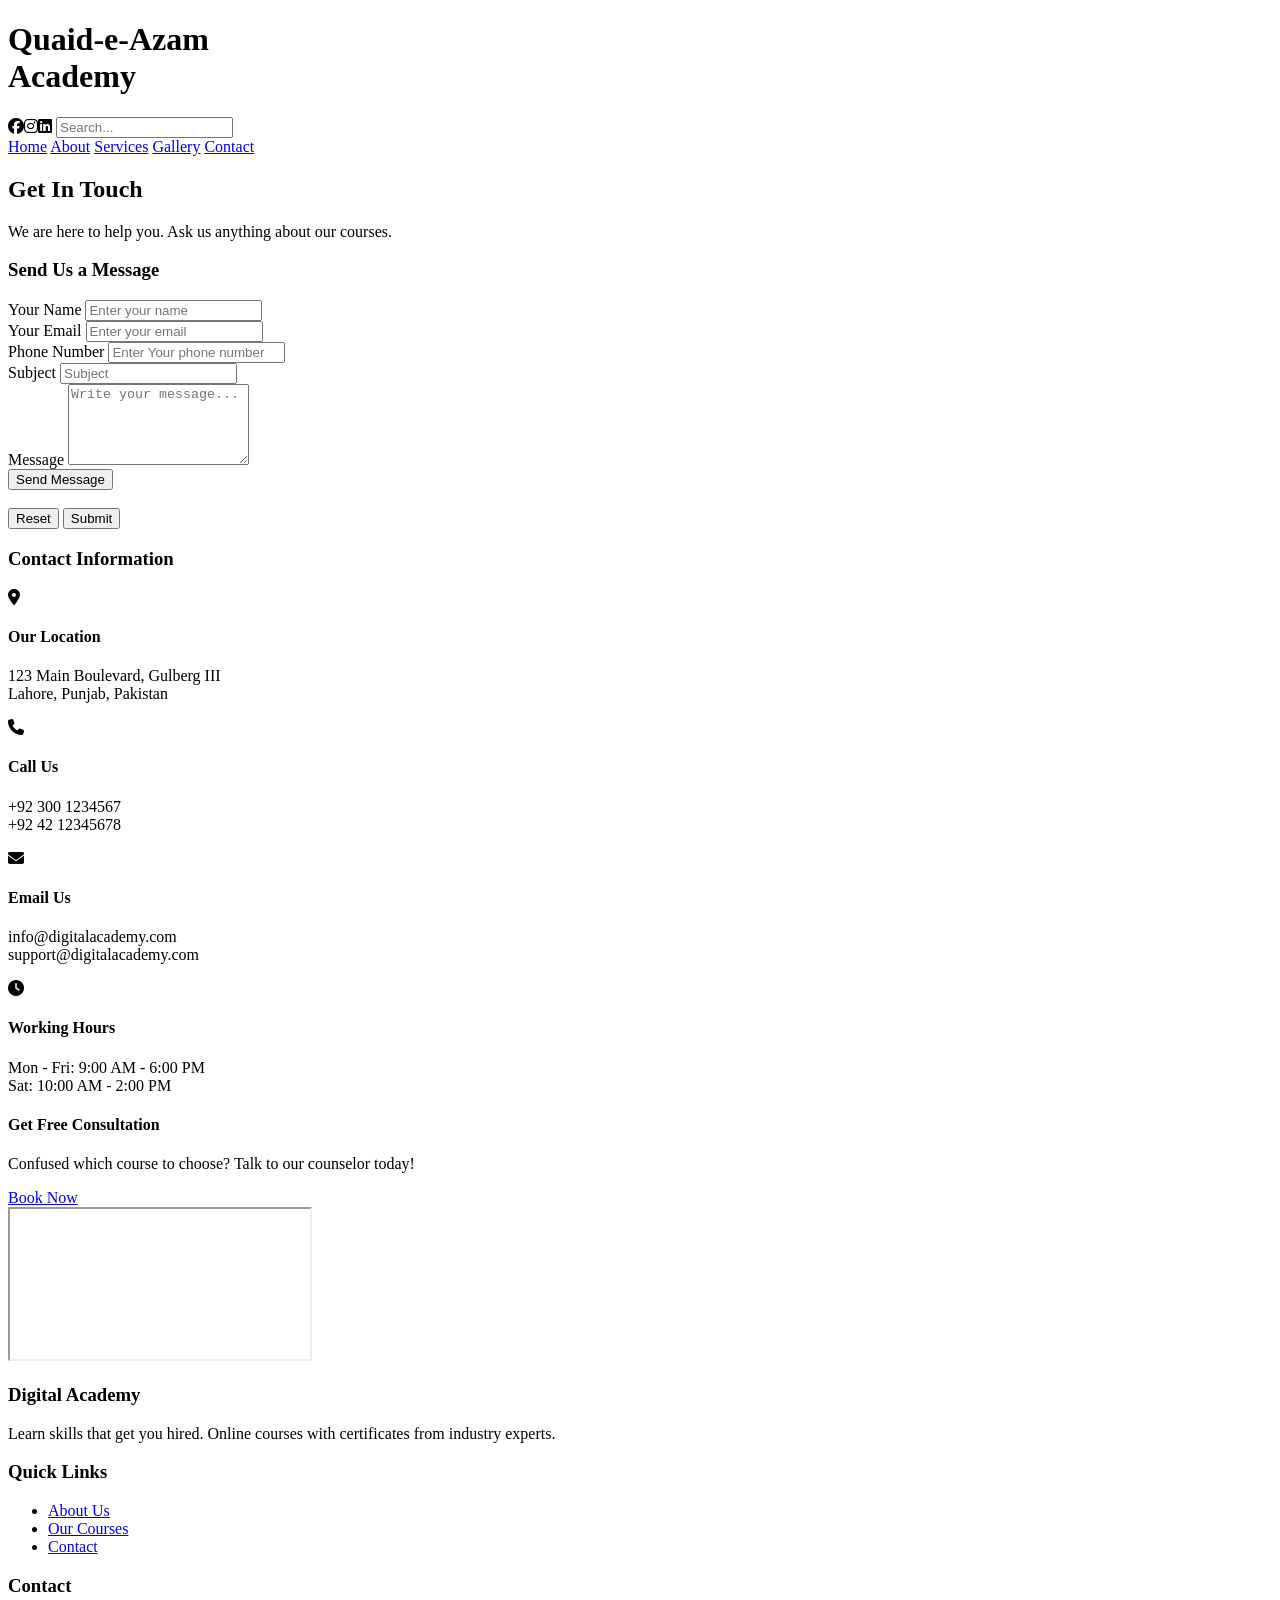
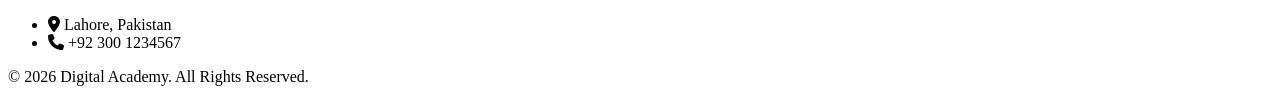
==== business-website/contact.html @ 747c1a66 "Add files via upload" ====
<!DOCTYPE html>
<html lang="en">
<head>
    <meta charset="UTF-8">
    <meta name="viewport" content="width=device-width, initial-scale=1.0">
    <title>Contact Us - Digital Academy</title>
    <link rel="stylesheet" href="https://cdnjs.cloudflare.com/ajax/libs/font-awesome/6.5.0/css/all.min.css">
    <link rel="stylesheet" href="e:\business-website\css\style.css">
</head>
<body>

    <!-- HEADER -->
    <div class="top-bar">
        <div class="logo"><h1>Quaid-e-Azam <br> Academy</h1></div>
        <div class="social-search">
            <i class="fab fa-facebook"></i><i class="fab fa-instagram"></i><i class="fab fa-linkedin"></i>
            <input type="text" placeholder="Search...">
        </div>
    </div>

    <!-- NAVBAR -->
    <nav>
        <a href="index.html">Home</a>
        <a href="about.html">About</a>
        <a href="services.html">Services</a>
        <a href="file:///E:/business-website/gellery.html">Gallery</a>
        <a href="contact.html" class="active">Contact</a>
    </nav>

    <!-- CONTACT SECTION -->
    <div class="container">
        <div class="page-title">
            <h2>Get In Touch</h2>
            <p>We are here to help you. Ask us anything about our courses.</p>
        </div>

        <div class="contact-box">
            <!-- LEFT: FORM -->
            <div class="form-card">
                <h3>Send Us a Message</h3>
                <form>
                    <div class="form-group">
                        <label>Your Name</label>
                        <input type="text" placeholder="Enter your name" required>
                    </div>
                    <div class="form-group">
                        <label>Your Email</label>
                        <input type="email" placeholder="Enter your email" required>
                    </div>
                     <div class="form-group">
                        <label>Phone Number</label>
                        <input type="int" placeholder="Enter Your phone number" required>
                     </div>
                    <div class="form-group">
                        <label>Subject</label>
                        <input type="text" placeholder="Subject">
                    </div>
                    <div class="form-group">
                        <label>Message</label>
                        <textarea rows="5" placeholder="Write your message..." required></textarea>
                    </div>
                    <button type="submit" class="btn-submit">Send Message</button> 
                    <br><br>
                    <button type="submit" class="btn-submit">Reset</button> <button type="submit" class="btn-submit">Submit</button>
                </form>
            </div>

            <!-- RIGHT: INFO -->
            <div class="info-card">
                <h3>Contact Information</h3>
                <div class="info-item">
                    <i class="fas fa-location-dot"></i>
                    <div>
                        <h4>Our Location</h4>
                        <p>123 Main Boulevard, Gulberg III<br>Lahore, Punjab, Pakistan</p>
                    </div>
                </div>
                <div class="info-item">
                    <i class="fas fa-phone"></i>
                    <div>
                        <h4>Call Us</h4>
                        <p>+92 300 1234567<br>+92 42 12345678</p>
                    </div>
                </div>
                <div class="info-item">
                    <i class="fas fa-envelope"></i>
                    <div>
                        <h4>Email Us</h4>
                        <p>info@digitalacademy.com<br>support@digitalacademy.com</p>
                    </div>
                </div>
                <div class="info-item">
                    <i class="fas fa-clock"></i>
                    <div>
                        <h4>Working Hours</h4>
                        <p>Mon - Fri: 9:00 AM - 6:00 PM<br>Sat: 10:00 AM - 2:00 PM</p>
                    </div>
                </div>
                   <div class="contact">
    <h4>Get Free Consultation</h4>
    <P>Confused which course to choose? Talk to our counselor today!</p>
    <a href="contact.html" >Book Now</a>
</div>
            </div>
        </div>

        <!-- GOOGLE MAP -->
        <div class="map">
            <iframe src="https://www.google.com/maps/embed?pb=!1m18!1m12!1m3!1d27225.5!2d74.3587!3d31.5204!2m3!1f0!2f0!3f0!3m2!1i1024!2i768!4f13.1!3m3!1m2!1s0x0%3A0x0!2zMzHCsDMxJzEzLjQiTiA3NMKwMjEnMzEuMyJF!5e0!3m2!1sen!2s!4v123456789"></iframe>
        </div>
    </div>

    <!-- FOOTER -->
    <footer>
        <div class="footer-grid">
            <div>
                <h3>Digital Academy</h3>
                <p>Learn skills that get you hired. Online courses with certificates from industry experts.</p>
            </div>
            <div>
                <h3>Quick Links</h3>
                <ul>
                    <li><a href="about.html">About Us</a></li>
                    <li><a href="services.html">Our Courses</a></li>
                    <li><a href="contact.html">Contact</a></li>
                </ul>
            </div>
            <div>
                <h3>Contact</h3>
                <ul>
                    <li><i class="fas fa-location-dot"></i> Lahore, Pakistan</li>
                    <li><i class="fas fa-phone"></i> +92 300 1234567</li>
                </ul>
            </div>
        </div>
        <div class="footer-bottom">
            <p>&copy; 2026 Digital Academy. All Rights Reserved.</p>
        </div>
    </footer>

      <script>
  document.addEventListener("DOMContentLoaded", function() {
    const form = document.querySelector(".form-card form");

    // Message show karne ke liye box bana dete hain
    const msgBox = document.createElement("div");
    msgBox.style.marginTop = "15px";
    msgBox.style.padding = "12px";
    msgBox.style.borderRadius = "6px";
    msgBox.style.fontWeight = "500";
    msgBox.style.display = "none";
    form.appendChild(msgBox);

    form.addEventListener("submit", function(e) {
        e.preventDefault(); // page reload na ho

        // Saare inputs le lo
        const name = form.querySelector('input[placeholder="Enter your name"]').value.trim();
        const email = form.querySelector('input[type="email"]').value.trim();
        const phone = form.querySelector('input[placeholder="Enter Your phone number"]').value.trim();
        const subject = form.querySelector('input[placeholder="Subject"]').value.trim();
        const message = form.querySelector("textarea").value.trim();

        let error = "";

        // Validation Check
        if(name === "") {
            error = "❌ Please enter your full name";
        }
        else if(email === "") {
            error = "❌ Please enter your email address";
        }
        else if(!/^[^\s@]+@[^\s@]+\.[^\s@]+$/.test(email)) {
            error = "❌ Please enter a valid email. Ex: name@email.com";
        }
        else if(phone === "") {
            error = "❌ Please enter your phone number";
        }
        else if(!/^[0-9]{11}$/.test(phone)) {
            error = "❌ Phone number must be 11 digits. Ex: 03001234567";
        }
        else if(message === "") {
            error = "❌ Please write your message";
        }

        // Agar error hai to red me show karo
        if(error !== "") {
            msgBox.style.display = "block";
            msgBox.style.background = "#ffe6e6";
            msgBox.style.color = "#cc0000";
            msgBox.style.border = "1px solid #cc0000";
            msgBox.innerHTML = error;
            return;
        }

        // Agar sab sahi hai to success
        msgBox.style.display = "block";
        msgBox.style.background = "#e6ffea";
        msgBox.style.color = "#006600";
        msgBox.style.border = "1px solid #006600";
        msgBox.innerHTML = "✅ Thank you " + name + "! Your message has been sent successfully. We will contact you soon.";

        // 3 sec baad form reset aur message hide
        setTimeout(() => {
            form.reset();
            msgBox.style.display = "none";
        }, 3000);

        // Yahan data console me aa jaye ga. Baad me isko PHP/Node se connect kar sakte ho
        console.log("Form Data:", {name, email, phone, subject, message});
    });
});
</script>

</body>
</html>
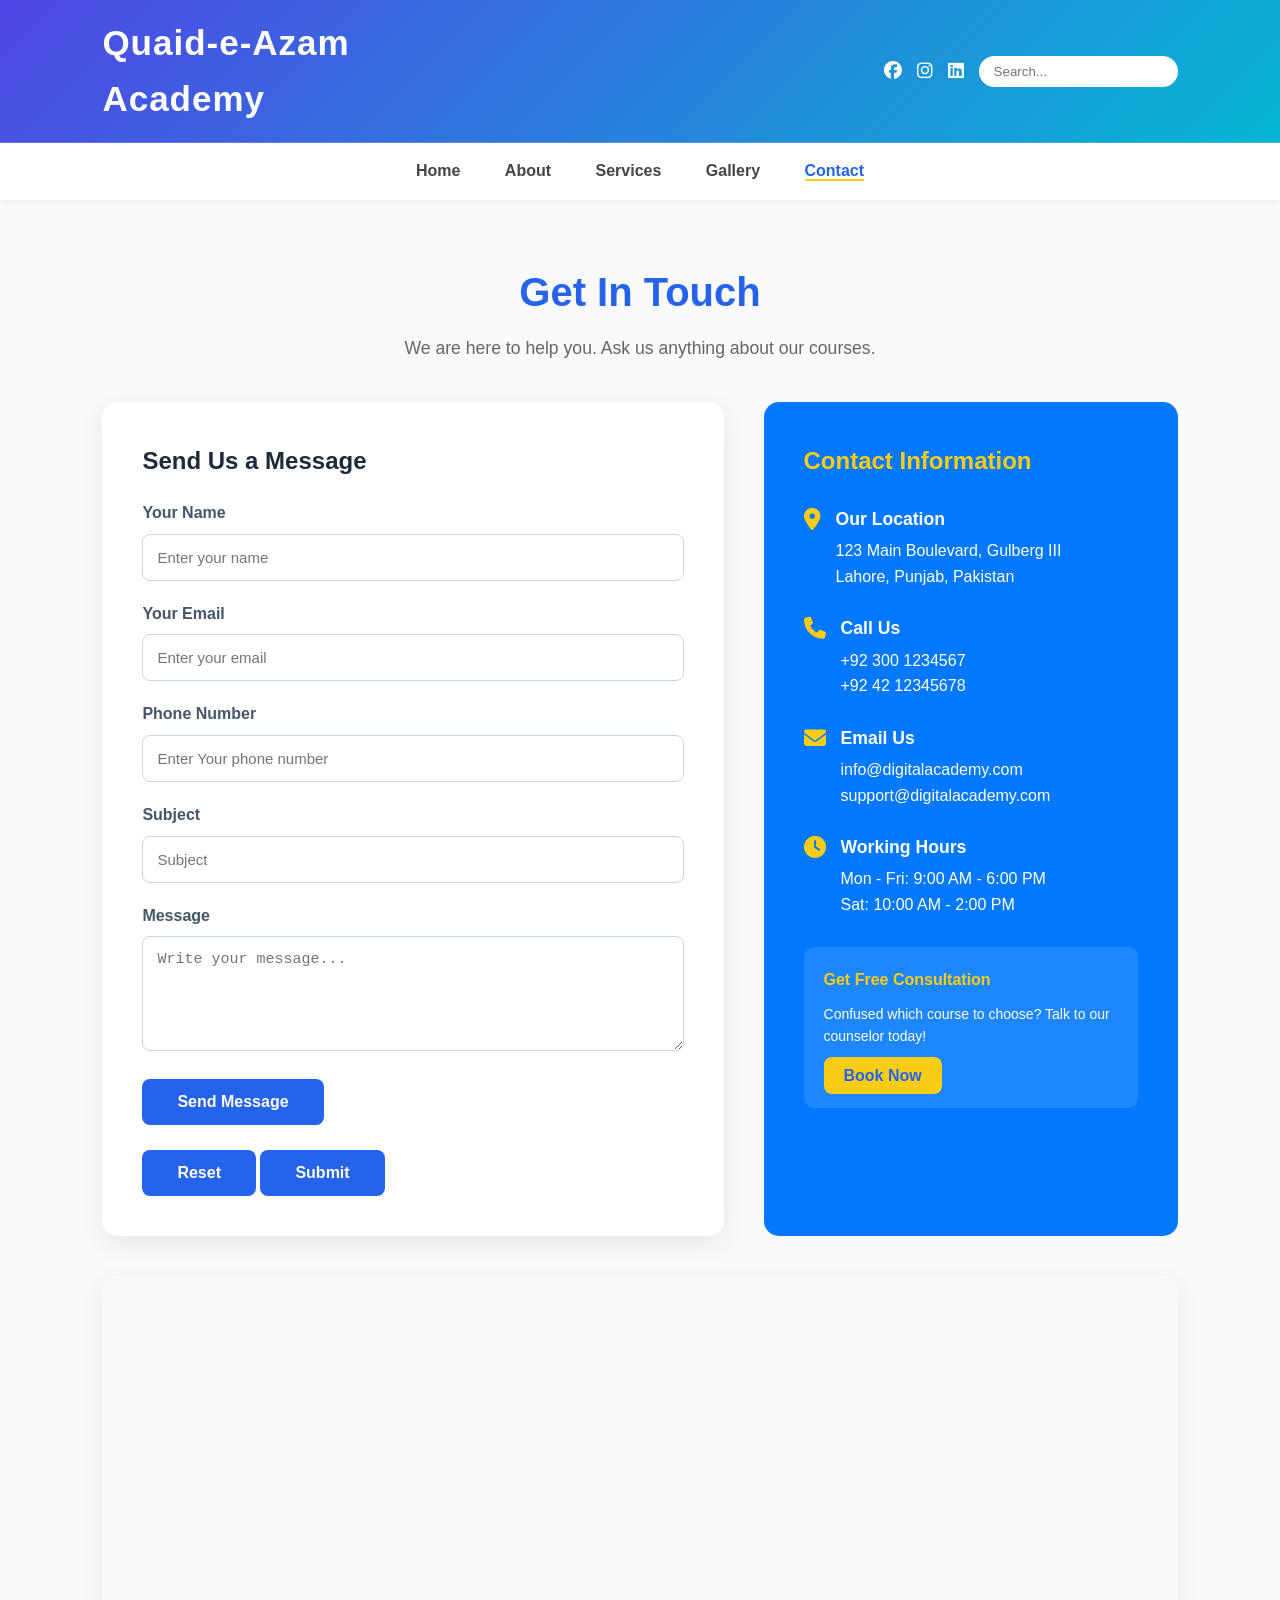
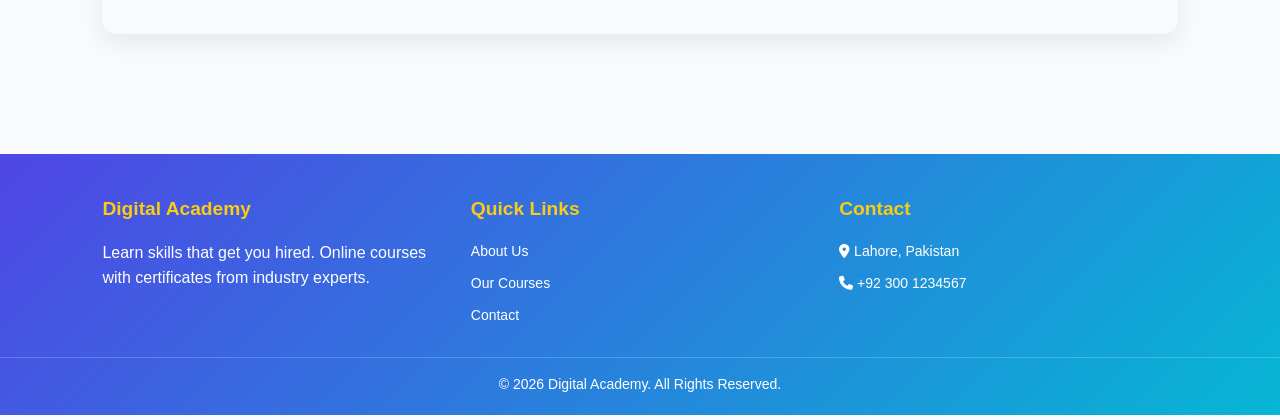
==== commit 7959a5aa: "contact.html" ====
--- a/business-website/contact.html
+++ b/business-website/contact.html
@@ -5,7 +5,7 @@
     <meta name="viewport" content="width=device-width, initial-scale=1.0">
     <title>Contact Us - Digital Academy</title>
     <link rel="stylesheet" href="https://cdnjs.cloudflare.com/ajax/libs/font-awesome/6.5.0/css/all.min.css">
-    <link rel="stylesheet" href="e:\business-website\css\style.css">
+    <link rel="stylesheet" href="css/style.css">
 </head>
 <body>
 
@@ -23,7 +23,7 @@
         <a href="index.html">Home</a>
         <a href="about.html">About</a>
         <a href="services.html">Services</a>
-        <a href="file:///E:/business-website/gellery.html">Gallery</a>
+       <a href="gellery.html">Gallery</a>
         <a href="contact.html" class="active">Contact</a>
     </nav>
 
--- a/business-website/css/style.css
+++ b/business-website/css/style.css
@@ -0,0 +1,601 @@
+* { margin: 0; 
+    padding: 0; 
+    box-sizing: 
+    border-box; }
+body { 
+    font-family: 'Poppins', Arial, sans-serif; 
+    color: #333; 
+    line-height: 1.6;
+    background: #f8fafc; 
+}
+h2 { 
+    text-align: center; 
+    font-size: 2.2rem; 
+    margin-bottom: 30px; 
+    color: #00bcd4; 
+}
+
+.top-bar, nav, footer{
+    background: linear-gradient(135deg, #4f46e5 0%, #06b6d4 100%);
+    color: #fff;
+}
+
+.top-bar {
+    display: flex; 
+    justify-content: space-between; 
+    align-items: center;
+    padding: 15px 8%;
+    border-bottom: 1px solid rgba(255,255,255,0.2);
+     
+    top: 0; z-index: 100;
+}
+  .logo {
+    display: flex;
+    align-items: center;
+    gap: 15px;
+}
+
+.logo img {
+    width: 150px;
+    height: 120px;
+    object-fit: cover;
+}
+
+.logo h1 {
+    margin: 0;
+    font-size: 35px;
+    font-family: Arial, sans-serif;
+    font-weight: bold;
+    letter-spacing: 1px;
+    color: white;
+}
+ 
+.social-search { 
+    display: flex; 
+    align-items: center; 
+    gap: 15px; 
+}
+.social-search i { 
+    font-size: 18px; 
+    color: #fff; 
+    cursor: pointer; 
+    transition: 0.3s; 
+}
+.social-search i:hover { 
+    color: #facc15; 
+    transform: scale(1.2); 
+}
+.social-search input { 
+    padding: 8px 12px; 
+    border: none; 
+    border-radius: 
+    20px; outline: none; 
+}
+
+nav { 
+    text-align: center; 
+    padding: 14px 0; 
+    border-bottom: 1px solid rgba(255,255,255,0.2); 
+}
+nav a { 
+    text-decoration: none; 
+    color: #fff;
+     margin: 0 20px;
+     font-weight: 600; 
+     transition: 0.3s; 
+    }
+nav a:hover, nav a.active { 
+    color: #facc15; 
+    border-bottom: 2px solid #facc15; 
+}
+
+.hero {
+    background: url('https://images.unsplash.com/photo-1522202176988-66273c2fd55f?q=80&w=2071') no-repeat center/cover;
+    height: 450px; 
+    display: flex; 
+    flex-direction: column;
+    justify-content: center;
+    align-items: center;
+    text-align: center; 
+    position: relative;
+}
+.hero::before { 
+    content: ''; 
+    position: absolute; 
+    top: 0; 
+    left: 0; 
+    right: 0; 
+    bottom: 0; 
+    background: rgba(79,70,229,0.6); 
+} 
+.hero h1, .hero p { 
+    position: relative; 
+    z-index: 2; 
+    color: #fff; }
+.hero h1 { 
+    font-size: 3rem; 
+    margin-bottom: 10px; 
+}
+.hero p { 
+    font-size: 1.2rem; 
+}
+
+.section-title {
+    font-size: 2rem;
+    font-weight: 700;
+    margin-bottom: 30px;
+    color: #222;
+    text-align: left; 
+}
+.grid-3 {
+    display: grid;
+    grid-template-columns: repeat(3, 1fr);
+    gap: 30px;
+    padding:  50px 8%;
+}
+.heading p {
+    text-align: center;
+}
+.course p {
+    text-align: center;
+    justify-content: center;
+}
+.course-card {
+    background: #fff;
+    border-radius: 15px; 
+    box-shadow: 0 5px 15px rgba(0,0,0,0.06); 
+    padding: 20px;
+    text-align: center;
+    transition: 0.3s;
+}
+.course-card:hover { 
+    transform: translateY(-5px); 
+}
+.course-card img {
+    width: 100%;
+    height: 200px;
+    object-fit: cover;
+    border-radius: 10px; 
+    margin-bottom: 15px;
+}
+.course-card h3 {
+    font-size: 1.1rem;
+    color: #222;
+    font-weight: 600;
+}
+.btn { background: linear-gradient(135deg, #4f46e5 0%, #06b6d4 100%); 
+    color: #fff; 
+    padding: 14px; border: 
+    none; border-radius: 8px; 
+    cursor: pointer; 
+    font-weight: 700; 
+    font-size: 1rem; 
+    transition: 0.3s; }
+.btn:hover { 
+    transform: scale(1.05); 
+}
+/* FOOTER BLUE - FULL WIDTH */
+footer {
+    color: #fff; 
+    padding: 40px 0 20px; /* Side padding 0 kar di */
+    width: 100%; /* Full width force */
+    margin: 0; /* Koi margin na ho */
+}
+.footer-grid { 
+    display: grid; 
+    grid-template-columns: repeat(3, 1fr); 
+    gap: 30px; 
+    padding: 0 8%; /* Content ko andar se 8% padding do */
+}
+.footer-grid h3 { margin-bottom: 15px; color: #facc15; font-size: 1.2rem; }
+.footer-grid ul { list-style: none; }
+.footer-grid ul li { margin-bottom: 10px; font-size: 14px; }
+.footer-grid ul li a { color: #fff; text-decoration: none; }
+.footer-bottom { 
+    text-align: center; 
+    border-top: 1px solid rgba(255,255,255,0.2); 
+    padding: 15px 8% 0; /* Yahan bhi side padding */
+    margin-top: 20px; 
+    font-size: 14px;
+}
+
+@media(max-width: 768px){
+    .top-bar { flex-direction: column; gap: 10px; }
+    nav a { margin: 0 10px; font-size: 14px; }
+    .hero h1 { font-size: 2rem; }
+}
+.hero-split {
+    display: flex;
+    align-items: center;
+    justify-content: space-between;
+    padding: 80px 8%;
+    gap: 50px;
+    background: #fff;
+}
+.hero-text {
+    flex: 1;
+}
+.hero-text h1 {
+    font-size: 3rem;
+    color: #1e293b;
+    margin-bottom: 20px;
+    line-height: 1.2;
+}
+.hero-text p {
+    font-size: 1.1rem;
+    color: #475569;
+    margin-bottom: 30px;
+}
+.hero-img {
+    flex: 1;
+}
+.hero-img img {
+    width: 100%;
+    border-radius: 15px;
+    box-shadow: 0 10px 30px rgba(79,70,229,0.2);
+}
+
+@media(max-width: 900px){
+    .hero-split {
+        flex-direction: column;
+        text-align: center;
+        padding: 50px 8%;
+    }
+    .hero-text h1 { font-size: 2.2rem; }
+}
+        
+        .logo { font-size: 1.6rem; font-weight: 700; }
+        .social-search { display: flex; align-items: center; gap: 15px; }
+        .social-search i { font-size: 18px; cursor: pointer; }
+        .social-search input { padding: 8px 15px; border: none; border-radius: 20px; outline: none; }
+
+        /* NAVBAR */
+        nav { text-align: center; background: #fff; padding: 15px 0; box-shadow: 0 2px 5px rgba(0,0,0,0.05); }
+        nav a { text-decoration: none; color: #444; margin: 0 20px; font-weight: 600; }
+        nav a:hover, nav a.active { color: #2563eb; }
+
+        /* CONTACT SECTION */
+        .container { padding: 60px 8%; }
+        .page-title { text-align: center; margin-bottom: 50px; }
+        .page-title h2 { font-size: 2.5rem; color: #2563eb; margin-bottom: 10px; }
+        .page-title p { color: #666; font-size: 1.1rem; }
+
+        .contact-box {
+            display: grid;
+            grid-template-columns: 1.2fr 0.8fr;
+            gap: 40px;
+        }
+        .contact {
+            margin-top: 30px; 
+            background: rgba(255,255,255,0.1); 
+            padding: 20px; 
+            border-radius: 10px;
+        }
+        .contact h4 {
+            color: #facc15; 
+            margin-bottom: 10px;
+        }
+        .contact p {
+            color: #fff; 
+            font-size: 14px; 
+            margin-bottom: 15px;
+        }
+        .contact a {
+            background: #facc15; 
+            color: #2563eb; 
+            padding: 10px 20px; 
+            border-radius: 8px; 
+            text-decoration: none; 
+            font-weight: 700;
+        }
+        /* FORM CARD */
+        .form-card {
+            background: #fff;
+            padding: 40px;
+            border-radius: 15px;
+            box-shadow: 0 8px 25px rgba(0,0,0,0.08);
+        }
+        .form-card h3 { font-size: 1.5rem; margin-bottom: 20px; color: #1e293b; }
+        .form-group { margin-bottom: 20px; }
+        .form-group label { display: block; margin-bottom: 8px; font-weight: 600; color: #475569; }
+        .form-group input, .form-group textarea {
+            width: 100%; padding: 14px; border: 1px solid #cbd5e1;
+            border-radius: 8px; font-size: 15px; outline: none; transition: 0.3s;
+        }
+        .form-group input:focus, .form-group textarea:focus { border-color: #2563eb; }
+        .btn-submit {
+            background: #2563eb; color: #fff; padding: 14px 35px; border: none;
+            border-radius: 8px; font-size: 16px; font-weight: 600; cursor: pointer;
+            transition: 0.3s;
+        }
+        .btn-submit:hover { background: #1d4ed8; transform: translateY(-2px); }
+
+        /* INFO CARD */
+        .info-card {
+            background: #0479ff; color: #fff;
+            padding: 40px; border-radius: 15px;
+        }
+        .info-card h3 { font-size: 1.5rem; margin-bottom: 25px; color: #facc15; }
+        .info-item { display: flex; align-items: flex-start; margin-bottom: 25px; }
+        .info-item i { font-size: 22px; margin-right: 15px; color: #facc15; margin-top: 3px; }
+        .info-item h4 { margin-bottom: 5px; font-size: 1.1rem; }
+
+        /* MAP */
+        .map { margin-top: 40px; border-radius: 15px; overflow: hidden; box-shadow: 0 8px 25px rgba(0,0,0,0.08); }
+        .map iframe { width: 100%; height: 350px; border: 0; }
+
+        /* FOOTER FULL WIDTH */
+        footer { background: #2563eb; color: #fff; padding: 40px 0 20px; margin-top: 60px; }
+        .footer-grid { display: grid; grid-template-columns: repeat(3, 1fr); gap: 30px; padding: 0 8%; }
+        .footer-grid h3 { margin-bottom: 15px; color: #facc15; }
+        .footer-grid ul { list-style: none; }
+        .footer-grid ul li { margin-bottom: 10px; }
+        .footer-grid ul li a { color: #fff; text-decoration: none; }
+        .footer-bottom { text-align: center; border-top: 1px solid rgba(255,255,255,0.2); padding: 15px 8% 0; margin-top: 20px; }
+
+        @media(max-width: 900px){
+            .contact-box, .footer-grid { grid-template-columns: 1fr; }
+            .top-bar { flex-direction: column; gap: 10px; }
+        }
+
+      
+            
+        .logo { font-size: 1.6rem; font-weight: 700; }
+        .social-search { display: flex; align-items: center; gap: 15px; }
+        .social-search i { font-size: 18px; cursor: pointer; }
+        .social-search input { padding: 8px 15px; border: none; border-radius: 20px; outline: none; }
+
+        /* NAVBAR */
+        nav { text-align: center; background: #fff; padding: 15px 0; box-shadow: 0 2px 5px rgba(0,0,0,0.05); }
+        nav a { text-decoration: none; color: #444; margin: 0 20px; font-weight: 600; }
+        nav a:hover, nav a.active { color: #2563eb; }
+
+        /* ABOUT SECTION */
+        .container { padding: 60px 8%; }
+        .page-title { text-align: center; margin-bottom: 50px; }
+        .page-title h2 { font-size: 2.5rem; color: #2563eb; margin-bottom: 10px; }
+        .page-title p { color: #666; font-size: 1.1rem; max-width: 700px; margin: auto; }
+
+        /* ABOUT CONTENT WITH IMAGE */
+        .about-main {
+            display: grid;
+            display: inline;
+            grid-template-columns: 1fr 1fr;
+            gap: 50px;
+            align-items: center;
+            margin-bottom: 60px;
+        }
+        .about-main img {
+            width: 100%;
+            border-radius: 15px;
+            box-shadow: 0 10px 30px rgba(0,0,0,0.1);
+        }
+        .about-text h3 { font-size: 2rem; color: #1e293b; margin-bottom: 15px; }
+        .about-text p { font-size: 16px; color: #475569; line-height: 1.8; margin-bottom: 20px; }
+
+        /* MISSION VISION CARDS */
+        .grid-3 {
+            display: grid;
+            grid-template-columns: repeat(3, 1fr);
+            gap: 30px;
+            margin-bottom: 60px;
+        }
+        .feature-card {
+            background: #fff;
+            padding: 30px;
+            border-radius: 15px;
+            text-align: center;
+            box-shadow: 0 8px 25px rgba(0,0,0,0.08);
+            transition: 0.3s;
+        }
+        .feature-card:hover { transform: translateY(-8px); }
+        .feature-card i {
+            font-size: 40px;
+            color: #2563eb;
+            background: #eff6ff;
+            width: 80px;
+            height: 80px;
+            line-height: 80px;
+            border-radius: 50%;
+            margin-bottom: 20px;
+        }
+        .feature-card h4 { font-size: 1.3rem; margin-bottom: 10px; color: #1e293b; }
+
+        /* STATS SECTION */
+        .stats {
+            background: hsl(212, 88%, 52%);
+            padding: 50px 8%;
+            border-radius: 15px;
+            display: grid;
+            grid-template-columns: repeat(4, 1fr);
+            gap: 20px;
+            text-align: center;
+            color: #fff;
+        }
+        .stat-box h2 { font-size: 2.5rem; color: #facc15; margin-bottom: 5px; }
+        .stat-box p { font-size: 1rem; }
+
+        /* FOOTER FULL WIDTH */
+        footer { background:linear-gradient(135deg, #4f46e5 0%, #06b6d4 100%); ; color: #fff; padding: 40px 0 20px; margin-top: 60px; }
+        .footer-grid { display: grid; grid-template-columns: repeat(3, 1fr); gap: 30px; padding: 0 8%; }
+        .footer-grid h3 { margin-bottom: 15px; color: #facc15; }
+        .footer-grid ul { list-style: none; }
+        .footer-grid ul li { margin-bottom: 10px; }
+        .footer-grid ul li a { color: #fff; text-decoration: none; }
+        .footer-bottom { text-align: center; border-top: 1px solid rgba(255,255,255,0.2); padding: 15px 8% 0; margin-top: 20px; }
+
+        @media(max-width: 900px){
+            .about-main, .grid-3, .stats, .footer-grid { grid-template-columns: 1fr; }
+            .top-bar { flex-direction: column; gap: 10px; }
+        }
+
+
+        /* HEADER */
+       
+        .logo { font-size: 1.6rem; font-weight: 700; }
+        .social-search { display: flex; align-items: center; gap: 15px; }
+        .social-search i { font-size: 18px; cursor: pointer; }
+        .social-search input { padding: 8px 15px; border: none; border-radius: 20px; outline: none; }
+
+        /* NAVBAR */
+        nav { text-align: center; background: #fff; padding: 15px 0; box-shadow: 0 2px 5px rgba(0,0,0,0.05); }
+        nav a { text-decoration: none; color: #444; margin: 0 20px; font-weight: 600; }
+        nav a:hover, nav a.active { color: #2563eb; }
+
+        /* SERVICES SECTION */
+        .container { padding: 60px 8%; }
+        .page-title { text-align: center; margin-bottom: 50px; }
+        .page-title h2 { font-size: 2.5rem; color: #2563eb; margin-bottom: 10px; }
+        .page-title p { color: #666; font-size: 1.1rem; max-width: 700px; margin: auto; }
+
+        /* MAIN SERVICES GRID */
+        .services-grid { display: grid; grid-template-columns: repeat(3, 1fr); gap: 30px; margin-bottom: 60px; }
+        .service-card {
+            background: #fff; padding: 0; border-radius: 15px; overflow: hidden;
+            box-shadow: 0 8px 25px rgba(0,0,0,0.08); transition: 0.4s;
+        }
+        .service-card:hover { transform: translateY(-10px); }
+        .service-img { width: 100%; height: 200px; object-fit: cover; }
+        .service-content { padding: 25px; }
+        .service-content h3 { font-size: 1.4rem; margin-bottom: 10px; color: #1e293b; }
+        .service-content p { font-size: 15px; color: #64748b; line-height: 1.7; margin-bottom: 15px; }
+        .service-features { list-style: none; margin-bottom: 20px; }
+        .service-features li { font-size: 14px; margin-bottom: 8px; color: #475569; }
+        .service-features li i { color: #22c55e; margin-right: 8px; }
+        .btn-enroll {
+            display: inline-block; text-decoration: none; background: #2563eb; color: #fff;
+            padding: 10px 20px; border-radius: 8px; font-weight: 600; transition: 0.3s;
+        }
+        .btn-enroll:hover { background: #1d4ed8; }
+
+        /* WHY CHOOSE US */
+        .why-us { background: #fff; padding: 50px 8%; border-radius: 15px; margin-bottom: 60px; }
+        .why-us h2 { text-align: center; font-size: 2rem; color: #2563eb; margin-bottom: 40px; }
+        .why-grid { display: grid; grid-template-columns: repeat(4, 1fr); gap: 30px; text-align: center; }
+        .why-item i { font-size: 40px; color: #2563eb; margin-bottom: 15px; }
+        .why-item h4 { font-size: 1.1rem; margin-bottom: 8px; }
+
+        /* PRICING SECTION */
+        .pricing { text-align: center; margin-bottom: 60px; }
+        .pricing h2 { font-size: 2rem; color: #2563eb; margin-bottom: 40px; }
+        .pricing-grid { display: grid; grid-template-columns: repeat(3, 1fr); gap: 30px; }
+        .price-card {
+            background: #fff; padding: 40px 30px; border-radius: 15px; 
+            box-shadow: 0 8px 25px rgba(0,0,0,0.08); border: 2px solid #e2e8f0;
+        }
+        .price-card.featured { border-color: #2563eb; transform: scale(1.05); }
+        .price-card h3 { font-size: 1.5rem; margin-bottom: 10px; }
+        .price { font-size: 2.5rem; color: #2563eb; font-weight: 700; margin-bottom: 20px; }
+        .price span { font-size: 1rem; color: #64748b; }
+
+        /* FOOTER */
+        footer { background: linear-gradient(135deg, #4f46e5 0%, #06b6d4 100%); color: #fff; padding: 40px 0 20px; margin-top: 60px; }
+        .footer-grid { display: grid; grid-template-columns: repeat(3, 1fr); gap: 30px; padding: 0 8%; }
+        .footer-grid h3 { margin-bottom: 15px; color: #facc15; }
+        .footer-grid ul { list-style: none; }
+        .footer-grid ul li { margin-bottom: 10px; }
+        .footer-grid ul li a { color: #fff; text-decoration: none; }
+        .footer-bottom { text-align: center; border-top: 1px solid rgba(255,255,255,0.2); padding: 15px 8% 0; margin-top: 20px; }
+
+        @media(max-width: 900px){
+            .services-grid, .why-grid, .pricing-grid, .footer-grid { grid-template-columns: 1fr; }
+            .price-card.featured { transform: scale(1); }
+        }
+
+
+
+        /* HEADER */
+        
+        .logo { font-size: 1.6rem; font-weight: 700; }
+        .social-search { display: flex; align-items: center; gap: 15px; }
+        .social-search i { font-size: 18px; cursor: pointer; }
+        .social-search input { padding: 8px 15px; border: none; border-radius: 20px; outline: none; }
+
+        /* NAVBAR */
+        nav { text-align: center; background: #fff; padding: 15px 0; box-shadow: 0 2px 5px rgba(0,0,0,0.05); }
+        nav a { text-decoration: none; color: #444; margin: 0 20px; font-weight: 600; }
+        nav a:hover, nav a.active { color: #2563eb; }
+
+        /* GALLERY SECTION */
+        .container { padding: 60px 8%; }
+        .page-title { text-align: center; margin-bottom: 40px; }
+        .page-title h2 { font-size: 2.5rem; color: #2563eb; margin-bottom: 10px; }
+        .page-title p { color: #666; font-size: 1.1rem; }
+
+        /* FILTER BUTTONS */
+        .filter-btns { text-align: center; margin-bottom: 40px; }
+        .filter-btns button {
+            background: #fff; border: 2px solid #2563eb; color: #2563eb;
+            padding: 10px 25px; margin: 0 8px; border-radius: 25px;
+            font-weight: 600; cursor: pointer; transition: 0.3s;
+        }
+        .filter-btns button.active, .filter-btns button:hover {
+            background: #2563eb; color: #fff;
+        }
+
+        /* GALLERY GRID */
+        .gallery-grid {
+            display: grid;
+            grid-template-columns: repeat(auto-fit, minmax(280px, 1fr));
+            gap: 20px;
+        }
+        .gallery-item {
+            position: relative;
+            border-radius: 15px;
+            overflow: hidden;
+            box-shadow: 0 8px 25px rgba(0,0,0,0.1);
+            cursor: pointer;
+            transition: 0.4s;
+        }
+        .gallery-item:hover { transform: scale(1.03); }
+        .gallery-item img, .gallery-item video {
+            width: 100%;
+            height: 250px;
+            object-fit: cover;
+            display: block;
+        }
+        .gallery-overlay {
+            position: absolute;
+            bottom: 0; left: 0; right: 0;
+            background: linear-gradient(transparent, rgba(0,0,0,0.8));
+            color: #fff;
+            padding: 20px;
+            transform: translateY(100%);
+            transition: 0.3s;
+        }
+        .gallery-item:hover .gallery-overlay { transform: translateY(0); }
+        .gallery-overlay h4 { font-size: 1.1rem; margin-bottom: 5px; }
+
+        /* LIGHTBOX POPUP */
+        .lightbox {
+            display: none;
+            position: fixed;
+            top: 0; left: 0; width: 100%; height: 100%;
+            background: rgba(0,0,0,0.9);
+            justify-content: center;
+            align-items: center;
+            z-index: 1000;
+        }
+        .lightbox img, .lightbox video {
+            max-width: 90%;
+            max-height: 80%;
+            border-radius: 10px;
+        }
+        .lightbox .close {
+            position: absolute;
+            top: 30px; right: 40px;
+            color: #fff;
+            font-size: 40px;
+            cursor: pointer;
+        }
+
+        /* FOOTER */
+        footer { background: linear-gradient(135deg, #4f46e5 0%, #06b6d4 100%); color: #fff; padding: 40px 0 20px; margin-top: 60px; }
+        .footer-grid { display: grid; grid-template-columns: repeat(3, 1fr); gap: 30px; padding: 0 8%; }
+        .footer-grid h3 { margin-bottom: 15px; color: #facc15; }
+        .footer-grid ul { list-style: none; }
+        .footer-grid ul li { margin-bottom: 10px; }
+        .footer-grid ul li a { color: #fff; text-decoration: none; }
+        .footer-bottom { text-align: center; border-top: 1px solid rgba(255,255,255,0.2); padding: 15px 8% 0; margin-top: 20px; }
+
+        @media(max-width: 900px){ .footer-grid { grid-template-columns: 1fr; } }
